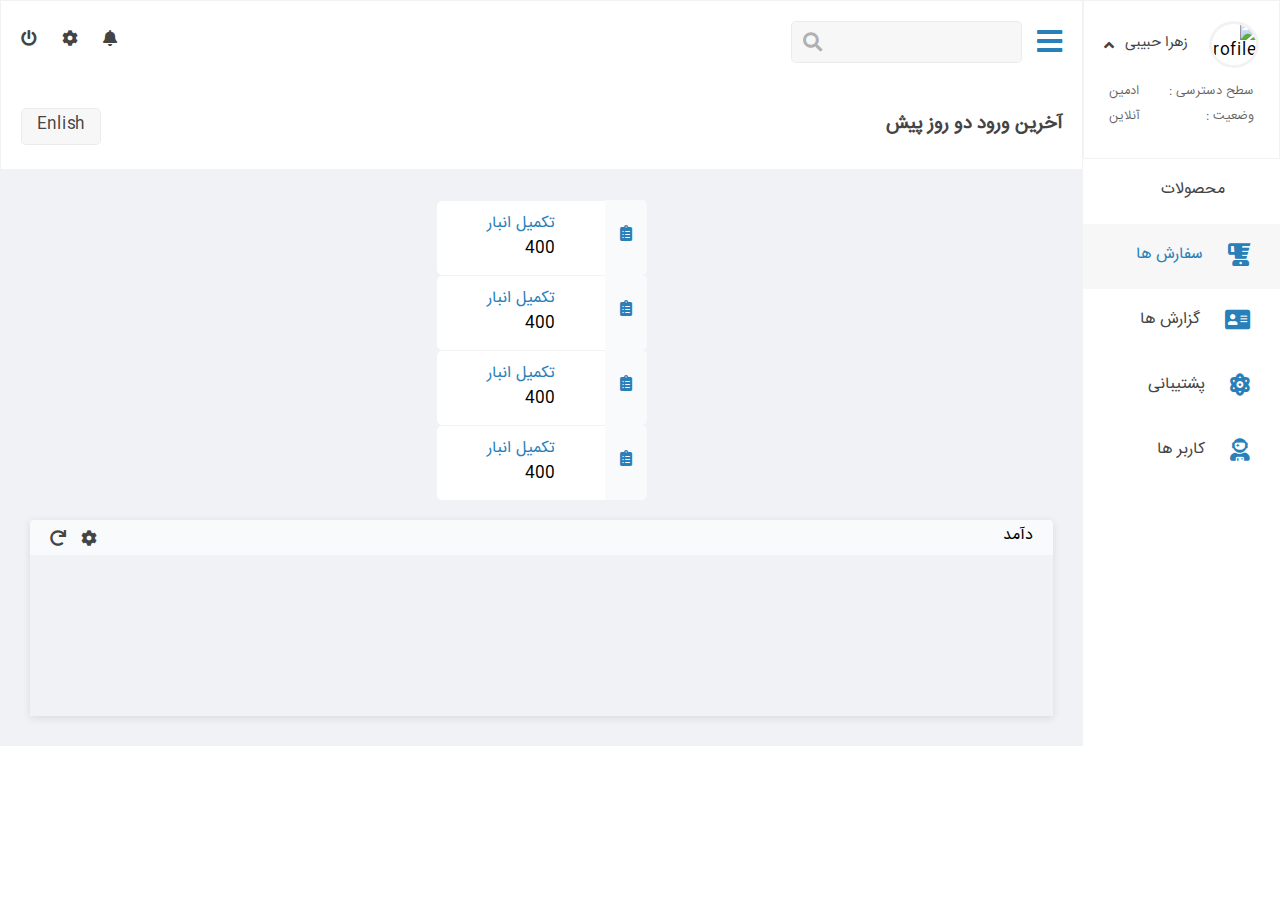
==== Index.html @ 995c64be "cange the index page" ====
<!DOCTYPE html>
<html lang="en">

  <head>
    <meta charset="UTF-8" />
    <meta name="viewport" content="width=device-width, initial-scale=1.0" />
    <meta http-equiv="X-UA-Compatible" content="ie=edge" />
    <link rel="stylesheet" href="https://cdnjs.cloudflare.com/ajax/libs/font-awesome/5.11.2/css/all.css" />
    <link rel="stylesheet" href="./css/panel.css" />
    <link rel="stylesheet" href="./css/persion.css" />
    <link rel="stylesheet" href="./css/flexboxgrid.css" />


    <title>Persion Admin Panel</title>
  </head>

  <body>
    <!-- Right SideMenu Bar -->
    <div id="panel" class="panel">
      <div id="right">
        <section class="menu">
          <div class="user-info">
            <div class="img-name">
              <img src="./imges/team-2.jpg" alt="profile" />
              <span class="name"> زهرا حبیبی </span>
              <i onclick="toggleUserDetails()" class="fas fa-angle-up"></i>
            </div>
            <div class="details">
              <div class="details-item">
                <span> سطح دسترسی :</span>
                <span> ادمین</span>
              </div>
              <div class="details-item">
                <span> وضعیت : </span>
                <span>آنلاین</span>
              </div>
            </div>
          </div>
          <div class="menu-btns">
            <a class="item" href="">
              <i class="fas fa-product"></i>
              <span>محصولات</span>
            </a>
            <a class="item item-active" href="">
              <i class="fas fa-blender"></i>
              <span>سفارش ها</span>
            </a>
            <a class="item" href="">
              <i class="fas fa-address-card"></i>
              <span>گزارش ها</span>
            </a>
            <a class="item" href="">
              <i class="fas fa-atom"></i>
              <span>پشتیبانی</span>
            </a>
            <a class="item" href="">
              <i class="fas fa-user-astronaut"></i>
              <span>کاربر ها</span>
            </a>
          </div>
        </section>
      </div>
      <!-- End of Right SideBar  -->

      <!-- Start Left Side >>> start Header-->
      <div id="left">
        <section class="main-box">
          <header>
            <nav>
              <div class="right">
                <i onclick="togglePanel()" class="fas fa-bars"></i>
                <div class="search">
                  <input type="text" />
                  <i class="fas fa-search"></i>
                </div>
              </div>
              <div class="left">
                <a href=""><i class="fas fa-bell"></i></a>
                <a href=""><i class="fas fa-cog"></i></a>
                <a href=""><i class="fas fa-power-off"></i></a>
              </div>
            </nav>
            <div class="header-message">
              <h3>آخرین ورود دو روز پیش</h3>
              <a href="./js/EnglishAdminPanel.html" class="lang-btn">Enlish</a>
            </div>
          </header>
          <!-- 
            Edn of left Side ..>>>End Header
           -->
          <!-- Start The HOlder SEction
           -->
          <div class="holder">
            <div class="row">
              <div class="col-lg-3">
                <div class="mini-card-report">
                  <div class="right">
                    <i class="fas fa-clipboard-list"></i>
                  </div>
                  <div class="left">
                    <span>تکمیل انبار</span>
                    <span>400</span>
                  </div>
                </div>
              </div>
              <div class="col-lg-3">
                <div class="mini-card-report">
                  <div class="right">
                    <i class="fas fa-clipboard-list"></i>
                  </div>
                  <div class="left">
                    <span>تکمیل انبار</span>
                    <span>400</span>
                  </div>
                </div>
              </div>
              <div class="col-lg-3">
                <div class="mini-card-report">
                  <div class="right">
                    <i class="fas fa-clipboard-list"></i>
                  </div>
                  <div class="left">
                    <span>تکمیل انبار</span>
                    <span>400</span>
                  </div>
                </div>
              </div>
              <div class="col-lg-3">
                <div class="mini-card-report">
                  <div class="right">
                    <i class="fas fa-clipboard-list"></i>
                  </div>
                  <div class="left">
                    <span>تکمیل انبار</span>
                    <span>400</span>
                  </div>
                </div>
              </div>
            </div>
            <!-- 
              End of Holder Section
             -->
            <div class="revenue-box">
              <div class="head">
                <div class="right">
                  دآمد
                </div>
                <div class="left">
                  <i class="fas fa-cog"></i>
                  <i class="fas fa-redo"></i>
                </div>
              </div>
                 <!-- start revenu-box -->
                 <div class="revenu-box">
                  <div class="contant">
                        <!-- Your Content must be here -->
                          <canvas id="myChart" width="300" height="150"></canvas>
                      </div>
                  </div>
                  <!-- end revenu-box -->
            </div>
          </div>
        </section>
      </div>
    </div>

    <script src="https://cdn.jsdelivr.net/npm/chart.js@2.9.0/dist/Chart.min.js"></script>

    <script src="./js/panel.js"></script>
  </body>

</html>
---- css/panel.css ----
:root {
  --color-bg-1: white;
  --color-bg-2: rgba(0, 0, 0, 0.03);
  --color-bg-3: #f1f2f6;
  --color-bg-4: rgba(255, 255, 255, 0.6);
  --color-bg-5: rgba(0, 0, 0, 0.02);
  --color-icon-1: #2980b9;
  --color-icon-2: #444;
  --color-icon-3: rgba(0, 0, 0, 0.3);
  --color-border-1: rgba(0, 0, 0, 0.05);
  --color-text-span: rgba(0, 0, 0, 0.6);
  --color-text-header: #444;
  --color-text-header-2: #2980b9;
  --color-text-paragraph: #666;
}
.panel {
  display: grid;
  grid-template-columns: 2fr 11fr;
}

.panel-min {
  display: grid;
  grid-template-columns: 1fr 13fr;
}

.menu {
  width: 100%;
  min-height: 800px;
  background-color: var(--color-bg-1);
}

.main-box {
  width: 100%;
}

.main-box header {
  background-color: var(--color-bg-1);
  font-size: 1em;
  border: 1px solid var(--color-border-1);
}

/* navigation  */
.main-box header nav {
  display: flex;
  justify-content: space-between;
  padding: 20px;
  align-items: center;
}

.main-box header nav .right {
  display: flex;
  align-items: center;
}

.main-box header nav .right i {
  font-size: 1.8em;
  cursor: pointer;
  color: var(--color-icon-1);
}

.main-box header nav .right .search {
  display: flex;
  align-items: center;
  border: 1px solid var(--color-border-1);
  border-radius: 5px;
  margin-right: 15px;
  padding: 8px;
  padding-left: 11px;
  background-color: var(--color-bg-2);
}

.main-box header nav .right .search input {
  border: none;
  background: none;
  outline: none;
}

.main-box header nav .right .search i {
  font-size: 1.2em;
  color: var(--color-icon-3);
}

.main-box header nav .left {
}

.main-box header nav .left a {
  margin-right: 20px;
  color: var(--color-icon-2);
}

.main-box header nav .left a:hover {
  color: var(--color-icon-1);
}

/* header message  */
.main-box header .header-message {
  display: flex;
  justify-content: space-between;
  align-items: center;
  padding: 10px 20px;
}

.main-box header .header-message h3 {
  color: var(--color-text-header);
}

.main-box header .header-message a {
  background-color: var(--color-bg-2);
  border: 1px solid var(--color-border-1);
  padding: 5px 15px;
  border-radius: 5px;
  color: var(--color-text-header);
}

/* holder */
.holder {
  background-color: var(--color-bg-3);
  padding: 30px;
}

/* mini-cards */
.mini-card-report {
  display: flex;
  justify-content: center;
  align-items: center;
}

.mini-card-report .right {
  background-color: var(--color-bg-4);
  border-bottom-right-radius: 5px;
  border-top-right-radius: 5px;
  padding: 25px 15px;
}

.mini-card-report .right i {
  color: var(--color-icon-1);
}

.mini-card-report .left {
  background-color: var(--color-bg-1);
  padding: 12px 50px;
  border-bottom-left-radius: 5px;
  border-top-left-radius: 5px;
  display: flex;
  flex-direction: column;
}

.mini-card-report .left span:first-child {
  color: var(--color-text-header-2);
}

/* revenue box  */
.revenue-box {
  margin-top: 20px;
  box-shadow: 0px 2px 8px 0px rgba(0, 0, 0, 0.1);
}

.revenue-box .head {
  display: flex;
  justify-content: space-between;
  align-items: center;
  background-color: var(--color-bg-4);
  padding: 5px 20px;
  border-top-left-radius: 5px;
  border-top-right-radius: 5px;
}

.revenue-box .head .right {
}

.revenue-box .head .left {
  display: flex;
  align-items: center;
}

.revenue-box .head .left i {
  color: var(--color-icon-2);
  margin-right: 15px;
}

.revenue-box .content {
  border-bottom-left-radius: 5px;
  border-bottom-right-radius: 5px;
  padding: 20px;
  background-color: var(--color-bg-1);
  display: flex;
  justify-content: center;
  align-items: center;
}

/* menu */
.menu {
  font-size: 1em;
}

.menu .user-info {
  padding: 20px;
  border: 1px solid var(--color-border-1);
}

.menu .user-info .img-name {
  display: flex;
  align-items: center;
  justify-content: space-between;
}

.menu .user-info .img-name img {
  width: 50px;
  border-radius: 50%;
  border: 3px solid var(--color-border-1);
}

.menu .user-info .img-name .name {
  font-size: 0.9em;
  color: var(--color-icon-2);
  margin-right: 10px;
}

.menu .user-info .img-name i {
  color: var(--color-icon-2);
}

.menu .user-info .details {
  padding: 10px 5px;
}

.menu .user-info .details .details-item {
  display: flex;
  margin-top: 5px;
  justify-content: space-between;
}

.menu .user-info .details .details-item span {
  font-size: 0.8em;
  color: var(--color-text-span);
}

/* menu-btns */
.menu-btns {
}

.menu-btns .item {
  display: flex;
  justify-content: flex-start;
  padding: 20px 30px 20px 0px;
}

.menu-btns .item:hover {
  background-color: var(--color-bg-5);
}

.menu-btns .item i {
  font-size: 1.4em;
  color: var(--color-icon-1);
}

.menu-btns .item span {
  margin-right: 25px;
  color: var(--color-text-header);
}

.menu-btns .item-active {
  background-color: var(--color-bg-2);
}

.menu-btns .item-active span {
  color: var(--color-text-header-2);
}
---- css/persion.css ----
@font-face {
    font-family: irn;
    src: url(../fonts/iran.ttf);
  }

  * {
    font-family: irn;
    direction: rtl;
    box-sizing: border-box;
  }
  
body {
    font-size: 16px;
    margin: 0;
  }
  a {
    text-decoration: none;
  }
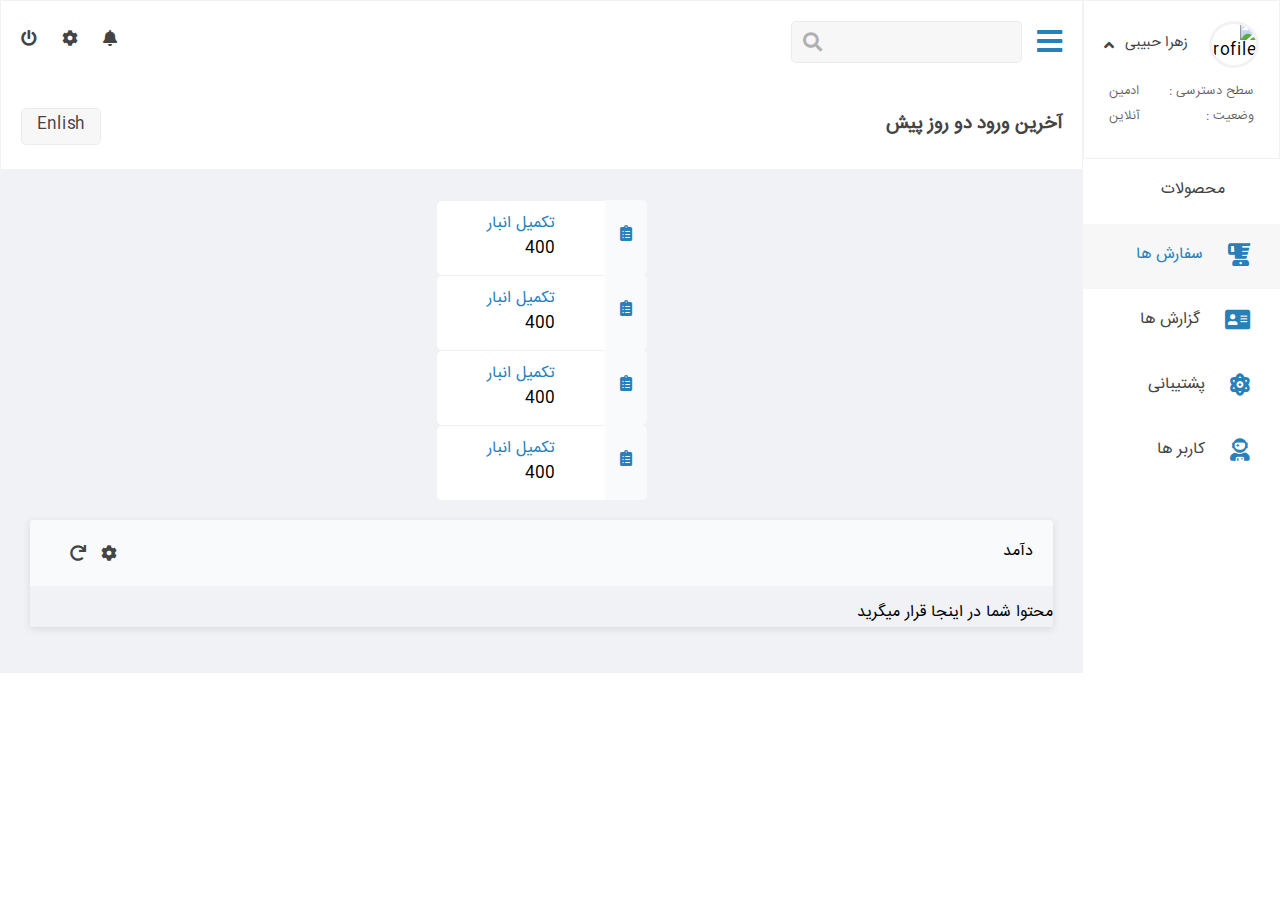
==== commit 601aaa74: "change the index style" ====
--- a/Index.html
+++ b/Index.html
@@ -92,7 +92,7 @@
            -->
           <div class="holder">
             <div class="row">
-              <div class="col-lg-3">
+              <div class="col-lg-2 col-md-3 col-sm-6 col-xs-12 ">
                 <div class="mini-card-report">
                   <div class="right">
                     <i class="fas fa-clipboard-list"></i>
@@ -103,7 +103,7 @@
                   </div>
                 </div>
               </div>
-              <div class="col-lg-3">
+              <div class="col-lg-2 col-md-3 col-sm-6 col-xs-12 ">
                 <div class="mini-card-report">
                   <div class="right">
                     <i class="fas fa-clipboard-list"></i>
@@ -114,7 +114,7 @@
                   </div>
                 </div>
               </div>
-              <div class="col-lg-3">
+              <div class="col-lg-2 col-md-3 col-sm-6 col-xs-12 ">
                 <div class="mini-card-report">
                   <div class="right">
                     <i class="fas fa-clipboard-list"></i>
@@ -125,7 +125,7 @@
                   </div>
                 </div>
               </div>
-              <div class="col-lg-3">
+              <div class="col-lg-2 col-md-3 col-sm-6 col-xs-12 ">
                 <div class="mini-card-report">
                   <div class="right">
                     <i class="fas fa-clipboard-list"></i>
@@ -153,9 +153,11 @@
                  <!-- start revenu-box -->
                  <div class="revenu-box">
                   <div class="contant">
-                        <!-- Your Content must be here -->
-                          <canvas id="myChart" width="300" height="150"></canvas>
-                      </div>
+                    <p class="text-main">
+                      محتوا شما در اینجا قرار میگرید
+
+                    </p>
+                  </div>
                   </div>
                   <!-- end revenu-box -->
             </div>
--- a/css/panel.css
+++ b/css/panel.css
@@ -1,4 +1,3 @@
-
 :root {
   --color-bg-1: white;
   --color-bg-2: rgba(0, 0, 0, 0.03);
@@ -119,7 +118,11 @@
   padding: 30px;
 }
 
-/* mini-cards */
+/* mini-cards 
+////////////////////////////////////
+////////////////////////////////////////////
+//////////////////////////////////////////////
+*/
 .mini-card-report {
   display: flex;
   justify-content: center;
@@ -150,7 +153,11 @@
   color: var(--color-text-header-2);
 }
 
-/* revenue box  */
+/* revenue box 
+///////////
+/////////////////////////////////
+//////////////////////////////////////////
+ */
 .revenue-box {
   margin-top: 20px;
   box-shadow: 0px 2px 8px 0px rgba(0, 0, 0, 0.1);
@@ -172,6 +179,7 @@
 .revenue-box .head .left {
   display: flex;
   align-items: center;
+  padding: 20px;
 }
 
 .revenue-box .head .left i {
@@ -187,9 +195,16 @@
   display: flex;
   justify-content: center;
   align-items: center;
-}
-
-/* menu */
+  margin: ;
+}
+.revenue-box .content .text-main {
+  padding: 10px 40px !important;
+}
+
+/* menu 
+/////////////////////////////
+/////////////////////////
+////////////////////////////////////////*/
 .menu {
   font-size: 1em;
 }
@@ -236,9 +251,10 @@
   color: var(--color-text-span);
 }
 
-/* menu-btns */
-.menu-btns {
-}
+/* menu-btns 
+///////////////////////////
+///////////////////////////////////////
+*/
 
 .menu-btns .item {
   display: flex;
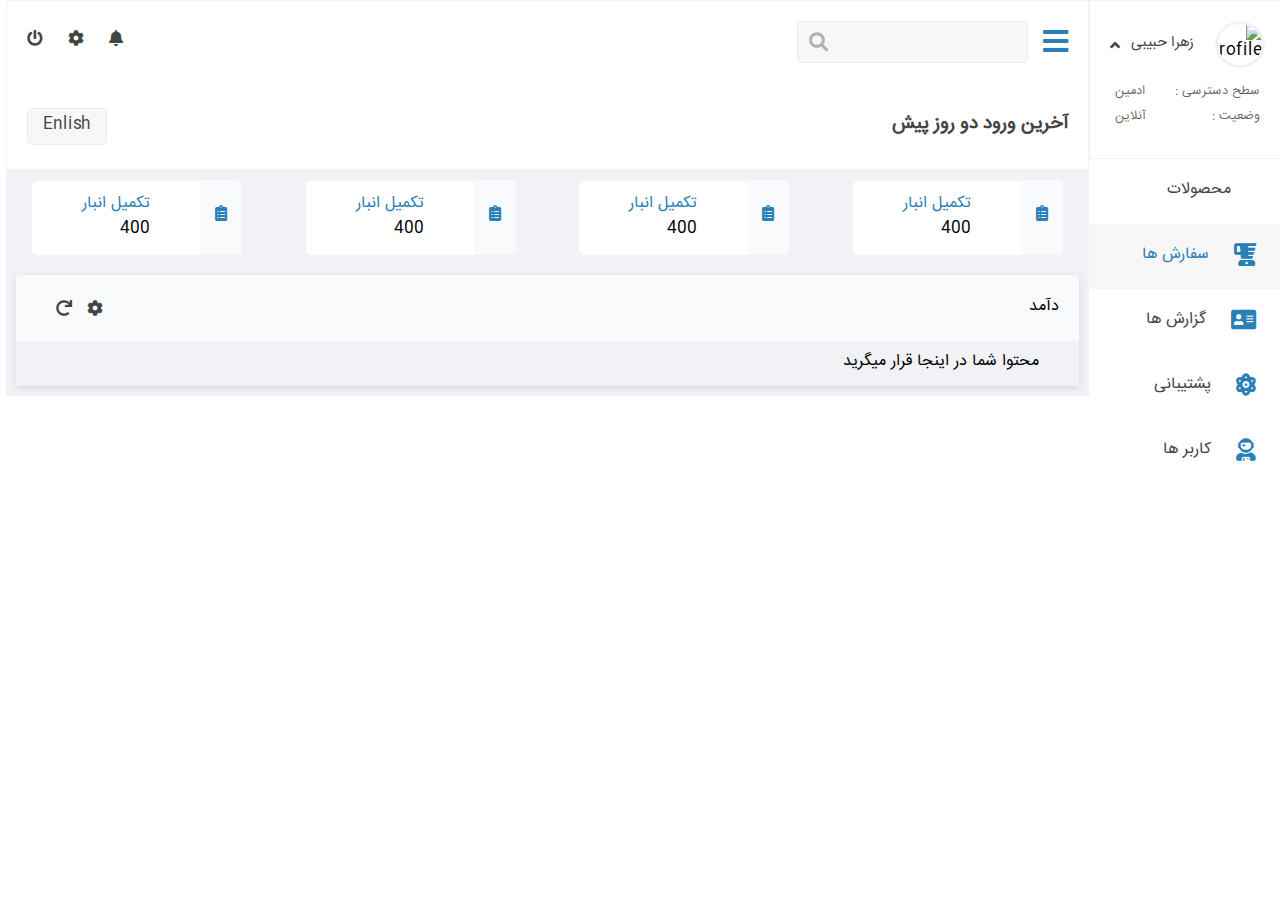
==== commit 0116b2d9: "added some  change  on the  main content" ====
--- a/Index.html
+++ b/Index.html
@@ -92,7 +92,7 @@
            -->
           <div class="holder">
             <div class="row">
-              <div class="col-lg-2 col-md-3 col-sm-6 col-xs-12 ">
+              <div class="col-lg-3 col-md-3 col-sm-6 col-xs-12 ">
                 <div class="mini-card-report">
                   <div class="right">
                     <i class="fas fa-clipboard-list"></i>
@@ -103,7 +103,7 @@
                   </div>
                 </div>
               </div>
-              <div class="col-lg-2 col-md-3 col-sm-6 col-xs-12 ">
+              <div class="col-lg-3 col-md-3 col-sm-6 col-xs-12 ">
                 <div class="mini-card-report">
                   <div class="right">
                     <i class="fas fa-clipboard-list"></i>
@@ -114,7 +114,7 @@
                   </div>
                 </div>
               </div>
-              <div class="col-lg-2 col-md-3 col-sm-6 col-xs-12 ">
+              <div class="col-lg-3 col-md-3 col-sm-6 col-xs-12 ">
                 <div class="mini-card-report">
                   <div class="right">
                     <i class="fas fa-clipboard-list"></i>
@@ -125,7 +125,7 @@
                   </div>
                 </div>
               </div>
-              <div class="col-lg-2 col-md-3 col-sm-6 col-xs-12 ">
+              <div class="col-lg-3 col-md-3 col-sm-6 col-xs-12 ">
                 <div class="mini-card-report">
                   <div class="right">
                     <i class="fas fa-clipboard-list"></i>
@@ -153,10 +153,10 @@
                  <!-- start revenu-box -->
                  <div class="revenu-box">
                   <div class="contant">
-                    <p class="text-main">
+                    <div class="text-main">
                       محتوا شما در اینجا قرار میگرید
 
-                    </p>
+                    </div>
                   </div>
                   </div>
                   <!-- end revenu-box -->
--- a/css/panel.css
+++ b/css/panel.css
@@ -24,8 +24,8 @@
 }
 
 .menu {
-  width: 100%;
-  min-height: 800px;
+  max-width: 100%;
+  min-height: 40%;
   background-color: var(--color-bg-1);
 }
 
@@ -92,7 +92,11 @@
   color: var(--color-icon-1);
 }
 
-/* header message  */
+/* header message 
+/////////////////////////////
+////////////////////////////////////
+///////////////////////////////////////
+ */
 .main-box header .header-message {
   display: flex;
   justify-content: space-between;
@@ -112,10 +116,15 @@
   color: var(--color-text-header);
 }
 
-/* holder */
+/* holder 
+/////////////////////
+////////////////////////////////
+/////////////////////////////////////
+*/
 .holder {
   background-color: var(--color-bg-3);
-  padding: 30px;
+  padding: 10px;
+  margin: 0px;
 }
 
 /* mini-cards 
@@ -173,8 +182,6 @@
   border-top-right-radius: 5px;
 }
 
-.revenue-box .head .right {
-}
 
 .revenue-box .head .left {
   display: flex;
@@ -197,7 +204,7 @@
   align-items: center;
   margin: ;
 }
-.revenue-box .content .text-main {
+.text-main {
   padding: 10px 40px !important;
 }
 
@@ -283,3 +290,8 @@
 .menu-btns .item-active span {
   color: var(--color-text-header-2);
 }
+/* div .col-lg-3 .col-md-4 .col-sm-6 .col-xs-12{
+  padding:20px 0px !important;
+  margin:20px 10px !important
+
+} */
--- a/css/flexboxgrid.css
+++ b/css/flexboxgrid.css
@@ -0,0 +1,904 @@
+/* Uncomment and set these variables to customize the grid. */
+
+.container-fluid {
+  margin-right: auto;
+  margin-left: auto;
+  padding-right: 2rem;
+  padding-left: 2rem;
+}
+
+.row {
+  box-sizing: border-box;
+  display: -ms-flexbox;
+  display: -webkit-box;
+  display: flex;
+  -ms-flex: 0 1 auto;
+  -webkit-box-flex: 0;
+  flex: 0 1 auto;
+  -ms-flex-direction: row;
+  -webkit-box-orient: horizontal;
+  -webkit-box-direction: normal;
+  flex-direction: row;
+  -ms-flex-wrap: wrap;
+  flex-wrap: wrap;
+  margin-right: -1rem;
+  margin-left: -1rem;
+}
+
+.row.reverse {
+  -ms-flex-direction: row-reverse;
+  -webkit-box-orient: horizontal;
+  -webkit-box-direction: reverse;
+  flex-direction: row-reverse;
+}
+
+.col.reverse {
+  -ms-flex-direction: column-reverse;
+  -webkit-box-orient: vertical;
+  -webkit-box-direction: reverse;
+  flex-direction: column-reverse;
+}
+
+.col-xs,
+.col-xs-1,
+.col-xs-2,
+.col-xs-3,
+.col-xs-4,
+.col-xs-5,
+.col-xs-6,
+.col-xs-7,
+.col-xs-8,
+.col-xs-9,
+.col-xs-10,
+.col-xs-11,
+.col-xs-12 {
+  box-sizing: border-box;
+  -ms-flex: 0 0 auto;
+  -webkit-box-flex: 0;
+  flex: 0 0 auto;
+  padding-right: 1rem;
+  padding-left: 1rem;
+}
+
+.col-xs {
+  -webkit-flex-grow: 1;
+  -ms-flex-positive: 1;
+  -webkit-box-flex: 1;
+  flex-grow: 1;
+  -ms-flex-preferred-size: 0;
+  flex-basis: 0;
+  max-width: 100%;
+}
+
+.col-xs-1 {
+  -ms-flex-preferred-size: 8.333%;
+  flex-basis: 8.333%;
+  max-width: 8.333%;
+}
+
+.col-xs-2 {
+  -ms-flex-preferred-size: 16.667%;
+  flex-basis: 16.667%;
+  max-width: 16.667%;
+}
+
+.col-xs-3 {
+  -ms-flex-preferred-size: 25%;
+  flex-basis: 25%;
+  max-width: 25%;
+}
+
+.col-xs-4 {
+  -ms-flex-preferred-size: 33.333%;
+  flex-basis: 33.333%;
+  max-width: 33.333%;
+}
+
+.col-xs-5 {
+  -ms-flex-preferred-size: 41.667%;
+  flex-basis: 41.667%;
+  max-width: 41.667%;
+}
+
+.col-xs-6 {
+  -ms-flex-preferred-size: 50%;
+  flex-basis: 50%;
+  max-width: 50%;
+}
+
+.col-xs-7 {
+  -ms-flex-preferred-size: 58.333%;
+  flex-basis: 58.333%;
+  max-width: 58.333%;
+}
+
+.col-xs-8 {
+  -ms-flex-preferred-size: 66.667%;
+  flex-basis: 66.667%;
+  max-width: 66.667%;
+}
+
+.col-xs-9 {
+  -ms-flex-preferred-size: 75%;
+  flex-basis: 75%;
+  max-width: 75%;
+}
+
+.col-xs-10 {
+  -ms-flex-preferred-size: 83.333%;
+  flex-basis: 83.333%;
+  max-width: 83.333%;
+}
+
+.col-xs-11 {
+  -ms-flex-preferred-size: 91.667%;
+  flex-basis: 91.667%;
+  max-width: 91.667%;
+}
+
+.col-xs-12 {
+  -ms-flex-preferred-size: 100%;
+  flex-basis: 100%;
+  max-width: 100%;
+}
+
+.col-xs-offset-1 {
+  margin-left: 8.333%;
+}
+
+.col-xs-offset-2 {
+  margin-left: 16.667%;
+}
+
+.col-xs-offset-3 {
+  margin-left: 25%;
+}
+
+.col-xs-offset-4 {
+  margin-left: 33.333%;
+}
+
+.col-xs-offset-5 {
+  margin-left: 41.667%;
+}
+
+.col-xs-offset-6 {
+  margin-left: 50%;
+}
+
+.col-xs-offset-7 {
+  margin-left: 58.333%;
+}
+
+.col-xs-offset-8 {
+  margin-left: 66.667%;
+}
+
+.col-xs-offset-9 {
+  margin-left: 75%;
+}
+
+.col-xs-offset-10 {
+  margin-left: 83.333%;
+}
+
+.col-xs-offset-11 {
+  margin-left: 91.667%;
+}
+
+.start-xs {
+  -ms-flex-pack: start;
+  -webkit-box-pack: start;
+  justify-content: flex-start;
+  text-align: start;
+}
+
+.center-xs {
+  -ms-flex-pack: center;
+  -webkit-box-pack: center;
+  justify-content: center;
+  text-align: center;
+}
+
+.end-xs {
+  -ms-flex-pack: end;
+  -webkit-box-pack: end;
+  justify-content: flex-end;
+  text-align: end;
+}
+
+.top-xs {
+  -ms-flex-align: start;
+  -webkit-box-align: start;
+  align-items: flex-start;
+}
+
+.middle-xs {
+  -ms-flex-align: center;
+  -webkit-box-align: center;
+  align-items: center;
+}
+
+.bottom-xs {
+  -ms-flex-align: end;
+  -webkit-box-align: end;
+  align-items: flex-end;
+}
+
+.around-xs {
+  -ms-flex-pack: distribute;
+  justify-content: space-around;
+}
+
+.between-xs {
+  -ms-flex-pack: justify;
+  -webkit-box-pack: justify;
+  justify-content: space-between;
+}
+
+.first-xs {
+  -ms-flex-order: -1;
+  -webkit-box-ordinal-group: 0;
+  order: -1;
+}
+
+.last-xs {
+  -ms-flex-order: 1;
+  -webkit-box-ordinal-group: 2;
+  order: 1;
+}
+
+@media only screen and (min-width: 48em) {
+  .container {
+    width: 46rem;
+  }
+
+  .col-sm,
+  .col-sm-1,
+  .col-sm-2,
+  .col-sm-3,
+  .col-sm-4,
+  .col-sm-5,
+  .col-sm-6,
+  .col-sm-7,
+  .col-sm-8,
+  .col-sm-9,
+  .col-sm-10,
+  .col-sm-11,
+  .col-sm-12 {
+    box-sizing: border-box;
+    -ms-flex: 0 0 auto;
+    -webkit-box-flex: 0;
+    flex: 0 0 auto;
+    padding-right: 1rem;
+    padding-left: 1rem;
+  }
+
+  .col-sm {
+    -webkit-flex-grow: 1;
+    -ms-flex-positive: 1;
+    -webkit-box-flex: 1;
+    flex-grow: 1;
+    -ms-flex-preferred-size: 0;
+    flex-basis: 0;
+    max-width: 100%;
+  }
+
+  .col-sm-1 {
+    -ms-flex-preferred-size: 8.333%;
+    flex-basis: 8.333%;
+    max-width: 8.333%;
+  }
+
+  .col-sm-2 {
+    -ms-flex-preferred-size: 16.667%;
+    flex-basis: 16.667%;
+    max-width: 16.667%;
+  }
+
+  .col-sm-3 {
+    -ms-flex-preferred-size: 25%;
+    flex-basis: 25%;
+    max-width: 25%;
+  }
+
+  .col-sm-4 {
+    -ms-flex-preferred-size: 33.333%;
+    flex-basis: 33.333%;
+    max-width: 33.333%;
+  }
+
+  .col-sm-5 {
+    -ms-flex-preferred-size: 41.667%;
+    flex-basis: 41.667%;
+    max-width: 41.667%;
+  }
+
+  .col-sm-6 {
+    -ms-flex-preferred-size: 50%;
+    flex-basis: 50%;
+    max-width: 50%;
+  }
+
+  .col-sm-7 {
+    -ms-flex-preferred-size: 58.333%;
+    flex-basis: 58.333%;
+    max-width: 58.333%;
+  }
+
+  .col-sm-8 {
+    -ms-flex-preferred-size: 66.667%;
+    flex-basis: 66.667%;
+    max-width: 66.667%;
+  }
+
+  .col-sm-9 {
+    -ms-flex-preferred-size: 75%;
+    flex-basis: 75%;
+    max-width: 75%;
+  }
+
+  .col-sm-10 {
+    -ms-flex-preferred-size: 83.333%;
+    flex-basis: 83.333%;
+    max-width: 83.333%;
+  }
+
+  .col-sm-11 {
+    -ms-flex-preferred-size: 91.667%;
+    flex-basis: 91.667%;
+    max-width: 91.667%;
+  }
+
+  .col-sm-12 {
+    -ms-flex-preferred-size: 100%;
+    flex-basis: 100%;
+    max-width: 100%;
+  }
+
+  .col-sm-offset-1 {
+    margin-left: 8.333%;
+  }
+
+  .col-sm-offset-2 {
+    margin-left: 16.667%;
+  }
+
+  .col-sm-offset-3 {
+    margin-left: 25%;
+  }
+
+  .col-sm-offset-4 {
+    margin-left: 33.333%;
+  }
+
+  .col-sm-offset-5 {
+    margin-left: 41.667%;
+  }
+
+  .col-sm-offset-6 {
+    margin-left: 50%;
+  }
+
+  .col-sm-offset-7 {
+    margin-left: 58.333%;
+  }
+
+  .col-sm-offset-8 {
+    margin-left: 66.667%;
+  }
+
+  .col-sm-offset-9 {
+    margin-left: 75%;
+  }
+
+  .col-sm-offset-10 {
+    margin-left: 83.333%;
+  }
+
+  .col-sm-offset-11 {
+    margin-left: 91.667%;
+  }
+
+  .start-sm {
+    -ms-flex-pack: start;
+    -webkit-box-pack: start;
+    justify-content: flex-start;
+    text-align: start;
+  }
+
+  .center-sm {
+    -ms-flex-pack: center;
+    -webkit-box-pack: center;
+    justify-content: center;
+    text-align: center;
+  }
+
+  .end-sm {
+    -ms-flex-pack: end;
+    -webkit-box-pack: end;
+    justify-content: flex-end;
+    text-align: end;
+  }
+
+  .top-sm {
+    -ms-flex-align: start;
+    -webkit-box-align: start;
+    align-items: flex-start;
+  }
+
+  .middle-sm {
+    -ms-flex-align: center;
+    -webkit-box-align: center;
+    align-items: center;
+  }
+
+  .bottom-sm {
+    -ms-flex-align: end;
+    -webkit-box-align: end;
+    align-items: flex-end;
+  }
+
+  .around-sm {
+    -ms-flex-pack: distribute;
+    justify-content: space-around;
+  }
+
+  .between-sm {
+    -ms-flex-pack: justify;
+    -webkit-box-pack: justify;
+    justify-content: space-between;
+  }
+
+  .first-sm {
+    -ms-flex-order: -1;
+    -webkit-box-ordinal-group: 0;
+    order: -1;
+  }
+
+  .last-sm {
+    -ms-flex-order: 1;
+    -webkit-box-ordinal-group: 2;
+    order: 1;
+  }
+}
+
+@media only screen and (min-width: 62em) {
+  .container {
+    width: 61rem;
+  }
+
+  .col-md,
+  .col-md-1,
+  .col-md-2,
+  .col-md-3,
+  .col-md-4,
+  .col-md-5,
+  .col-md-6,
+  .col-md-7,
+  .col-md-8,
+  .col-md-9,
+  .col-md-10,
+  .col-md-11,
+  .col-md-12 {
+    box-sizing: border-box;
+    -ms-flex: 0 0 auto;
+    -webkit-box-flex: 0;
+    flex: 0 0 auto;
+    padding-right: 1rem;
+    padding-left: 1rem;
+  }
+
+  .col-md {
+    -webkit-flex-grow: 1;
+    -ms-flex-positive: 1;
+    -webkit-box-flex: 1;
+    flex-grow: 1;
+    -ms-flex-preferred-size: 0;
+    flex-basis: 0;
+    max-width: 100%;
+  }
+
+  .col-md-1 {
+    -ms-flex-preferred-size: 8.333%;
+    flex-basis: 8.333%;
+    max-width: 8.333%;
+  }
+
+  .col-md-2 {
+    -ms-flex-preferred-size: 16.667%;
+    flex-basis: 16.667%;
+    max-width: 16.667%;
+  }
+
+  .col-md-3 {
+    -ms-flex-preferred-size: 25%;
+    flex-basis: 25%;
+    max-width: 25%;
+  }
+
+  .col-md-4 {
+    -ms-flex-preferred-size: 33.333%;
+    flex-basis: 33.333%;
+    max-width: 33.333%;
+  }
+
+  .col-md-5 {
+    -ms-flex-preferred-size: 41.667%;
+    flex-basis: 41.667%;
+    max-width: 41.667%;
+  }
+
+  .col-md-6 {
+    -ms-flex-preferred-size: 50%;
+    flex-basis: 50%;
+    max-width: 50%;
+  }
+
+  .col-md-7 {
+    -ms-flex-preferred-size: 58.333%;
+    flex-basis: 58.333%;
+    max-width: 58.333%;
+  }
+
+  .col-md-8 {
+    -ms-flex-preferred-size: 66.667%;
+    flex-basis: 66.667%;
+    max-width: 66.667%;
+  }
+
+  .col-md-9 {
+    -ms-flex-preferred-size: 75%;
+    flex-basis: 75%;
+    max-width: 75%;
+  }
+
+  .col-md-10 {
+    -ms-flex-preferred-size: 83.333%;
+    flex-basis: 83.333%;
+    max-width: 83.333%;
+  }
+
+  .col-md-11 {
+    -ms-flex-preferred-size: 91.667%;
+    flex-basis: 91.667%;
+    max-width: 91.667%;
+  }
+
+  .col-md-12 {
+    -ms-flex-preferred-size: 100%;
+    flex-basis: 100%;
+    max-width: 100%;
+  }
+
+  .col-md-offset-1 {
+    margin-left: 8.333%;
+  }
+
+  .col-md-offset-2 {
+    margin-left: 16.667%;
+  }
+
+  .col-md-offset-3 {
+    margin-left: 25%;
+  }
+
+  .col-md-offset-4 {
+    margin-left: 33.333%;
+  }
+
+  .col-md-offset-5 {
+    margin-left: 41.667%;
+  }
+
+  .col-md-offset-6 {
+    margin-left: 50%;
+  }
+
+  .col-md-offset-7 {
+    margin-left: 58.333%;
+  }
+
+  .col-md-offset-8 {
+    margin-left: 66.667%;
+  }
+
+  .col-md-offset-9 {
+    margin-left: 75%;
+  }
+
+  .col-md-offset-10 {
+    margin-left: 83.333%;
+  }
+
+  .col-md-offset-11 {
+    margin-left: 91.667%;
+  }
+
+  .start-md {
+    -ms-flex-pack: start;
+    -webkit-box-pack: start;
+    justify-content: flex-start;
+    text-align: start;
+  }
+
+  .center-md {
+    -ms-flex-pack: center;
+    -webkit-box-pack: center;
+    justify-content: center;
+    text-align: center;
+  }
+
+  .end-md {
+    -ms-flex-pack: end;
+    -webkit-box-pack: end;
+    justify-content: flex-end;
+    text-align: end;
+  }
+
+  .top-md {
+    -ms-flex-align: start;
+    -webkit-box-align: start;
+    align-items: flex-start;
+  }
+
+  .middle-md {
+    -ms-flex-align: center;
+    -webkit-box-align: center;
+    align-items: center;
+  }
+
+  .bottom-md {
+    -ms-flex-align: end;
+    -webkit-box-align: end;
+    align-items: flex-end;
+  }
+
+  .around-md {
+    -ms-flex-pack: distribute;
+    justify-content: space-around;
+  }
+
+  .between-md {
+    -ms-flex-pack: justify;
+    -webkit-box-pack: justify;
+    justify-content: space-between;
+  }
+
+  .first-md {
+    -ms-flex-order: -1;
+    -webkit-box-ordinal-group: 0;
+    order: -1;
+  }
+
+  .last-md {
+    -ms-flex-order: 1;
+    -webkit-box-ordinal-group: 2;
+    order: 1;
+  }
+}
+
+@media only screen and (min-width: 75em) {
+  .container {
+    width: 71rem;
+  }
+
+  .col-lg,
+  .col-lg-1,
+  .col-lg-2,
+  .col-lg-3,
+  .col-lg-4,
+  .col-lg-5,
+  .col-lg-6,
+  .col-lg-7,
+  .col-lg-8,
+  .col-lg-9,
+  .col-lg-10,
+  .col-lg-11,
+  .col-lg-12 {
+    box-sizing: border-box;
+    -ms-flex: 0 0 auto;
+    -webkit-box-flex: 0;
+    flex: 0 0 auto;
+    /* padding-right: 1rem;
+    padding-left: 1rem; */
+  }
+
+  .col-lg {
+    -webkit-flex-grow: 1;
+    -ms-flex-positive: 1;
+    -webkit-box-flex: 1;
+    flex-grow: 1;
+    -ms-flex-preferred-size: 0;
+    flex-basis: 0;
+    max-width: 100%;
+  }
+
+  .col-lg-1 {
+    -ms-flex-preferred-size: 8.333%;
+    flex-basis: 8.333%;
+    max-width: 8.333%;
+  }
+
+  .col-lg-2 {
+    -ms-flex-preferred-size: 16.667%;
+    flex-basis: 16.667%;
+    max-width: 16.667%;
+  }
+
+  .col-lg-3 {
+    -ms-flex-preferred-size: 25%;
+    flex-basis: 25%;
+    max-width: 25%;
+  }
+
+  .col-lg-4 {
+    -ms-flex-preferred-size: 33.333%;
+    flex-basis: 33.333%;
+    max-width: 33.333%;
+  }
+
+  .col-lg-5 {
+    -ms-flex-preferred-size: 41.667%;
+    flex-basis: 41.667%;
+    max-width: 41.667%;
+  }
+
+  .col-lg-6 {
+    -ms-flex-preferred-size: 50%;
+    flex-basis: 50%;
+    max-width: 50%;
+  }
+
+  .col-lg-7 {
+    -ms-flex-preferred-size: 58.333%;
+    flex-basis: 58.333%;
+    max-width: 58.333%;
+  }
+
+  .col-lg-8 {
+    -ms-flex-preferred-size: 66.667%;
+    flex-basis: 66.667%;
+    max-width: 66.667%;
+  }
+
+  .col-lg-9 {
+    -ms-flex-preferred-size: 75%;
+    flex-basis: 75%;
+    max-width: 75%;
+  }
+
+  .col-lg-10 {
+    -ms-flex-preferred-size: 83.333%;
+    flex-basis: 83.333%;
+    max-width: 83.333%;
+  }
+
+  .col-lg-11 {
+    -ms-flex-preferred-size: 91.667%;
+    flex-basis: 91.667%;
+    max-width: 91.667%;
+  }
+
+  .col-lg-12 {
+    -ms-flex-preferred-size: 100%;
+    flex-basis: 100%;
+    max-width: 100%;
+  }
+
+  .col-lg-offset-1 {
+    margin-left: 8.333%;
+  }
+
+  .col-lg-offset-2 {
+    margin-left: 16.667%;
+  }
+
+  .col-lg-offset-3 {
+    margin-left: 25%;
+  }
+
+  .col-lg-offset-4 {
+    margin-left: 33.333%;
+  }
+
+  .col-lg-offset-5 {
+    margin-left: 41.667%;
+  }
+
+  .col-lg-offset-6 {
+    margin-left: 50%;
+  }
+
+  .col-lg-offset-7 {
+    margin-left: 58.333%;
+  }
+
+  .col-lg-offset-8 {
+    margin-left: 66.667%;
+  }
+
+  .col-lg-offset-9 {
+    margin-left: 75%;
+  }
+
+  .col-lg-offset-10 {
+    margin-left: 83.333%;
+  }
+
+  .col-lg-offset-11 {
+    margin-left: 91.667%;
+  }
+
+  .start-lg {
+    -ms-flex-pack: start;
+    -webkit-box-pack: start;
+    justify-content: flex-start;
+    text-align: start;
+  }
+
+  .center-lg {
+    -ms-flex-pack: center;
+    -webkit-box-pack: center;
+    justify-content: center;
+    text-align: center;
+  }
+
+  .end-lg {
+    -ms-flex-pack: end;
+    -webkit-box-pack: end;
+    justify-content: flex-end;
+    text-align: end;
+  }
+
+  .top-lg {
+    -ms-flex-align: start;
+    -webkit-box-align: start;
+    align-items: flex-start;
+  }
+
+  .middle-lg {
+    -ms-flex-align: center;
+    -webkit-box-align: center;
+    align-items: center;
+  }
+
+  .bottom-lg {
+    -ms-flex-align: end;
+    -webkit-box-align: end;
+    align-items: flex-end;
+  }
+
+  .around-lg {
+    -ms-flex-pack: distribute;
+    justify-content: space-around;
+  }
+
+  .between-lg {
+    -ms-flex-pack: justify;
+    -webkit-box-pack: justify;
+    justify-content: space-between;
+  }
+
+  .first-lg {
+    -ms-flex-order: -1;
+    -webkit-box-ordinal-group: 0;
+    order: -1;
+  }
+
+  .last-lg {
+    -ms-flex-order: 1;
+    -webkit-box-ordinal-group: 2;
+    order: 1;
+  }
+}
+/* ///////////////
+custom added
+*/
+.col-lg-3,
+.col-md-3,
+.col-sm-6,
+.col-xs-12 {
+  margin: 0 !important;
+  padding: 0!important;
+}
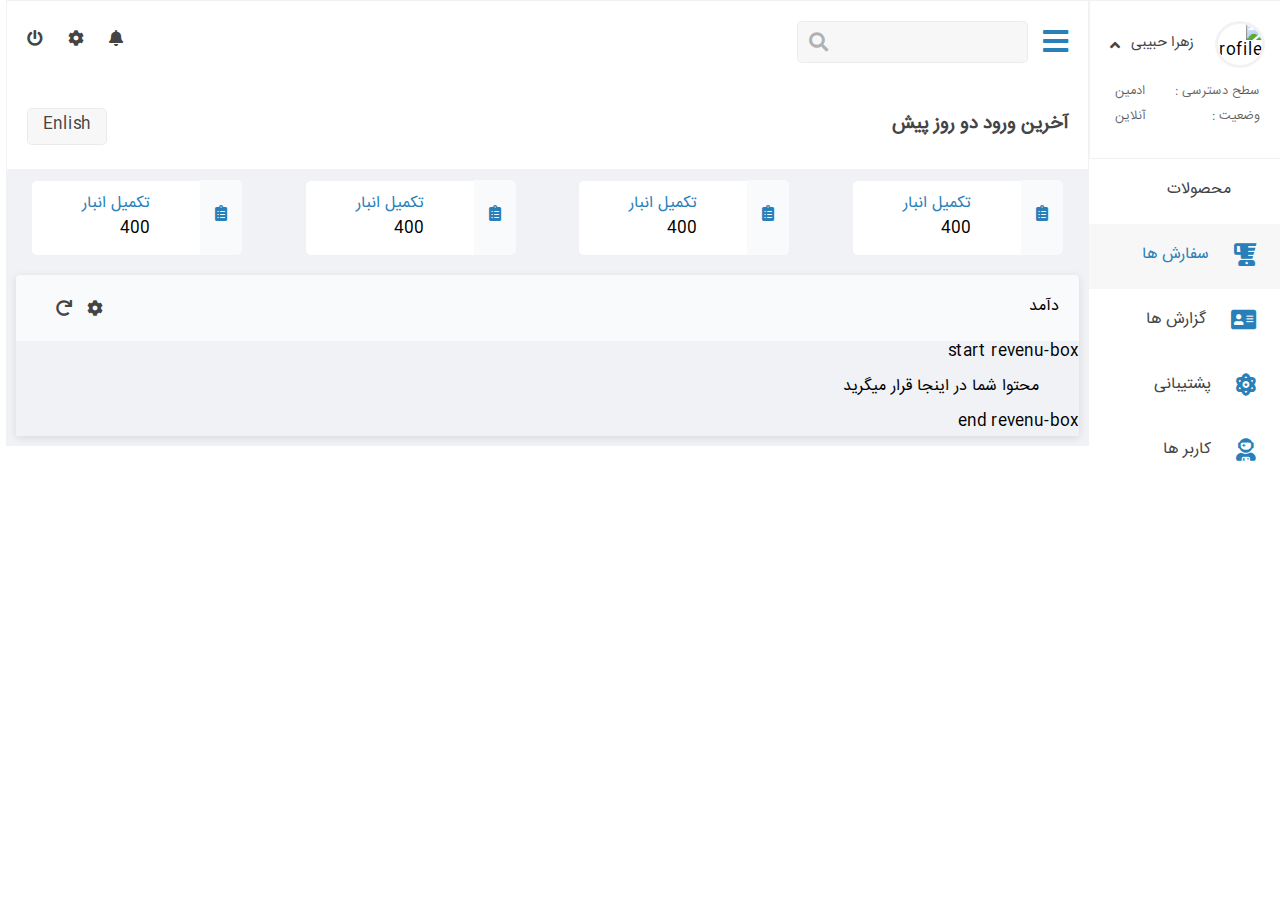
==== commit 9d034ae7: "added the holder sectionns" ====
--- a/Index.html
+++ b/Index.html
@@ -15,8 +15,8 @@
   </head>
 
   <body>
-    <!-- Right SideMenu Bar -->
     <div id="panel" class="panel">
+      <!-- Right SideMenu Bar -->
       <div id="right">
         <section class="menu">
           <div class="user-info">
@@ -91,7 +91,7 @@
           <!-- Start The HOlder SEction
            -->
           <div class="holder">
-            <div class="row">
+             <div class="row">
               <div class="col-lg-3 col-md-3 col-sm-6 col-xs-12 ">
                 <div class="mini-card-report">
                   <div class="right">
@@ -140,7 +140,7 @@
             <!-- 
               End of Holder Section
              -->
-            <div class="revenue-box">
+             <div class="revenue-box">
               <div class="head">
                 <div class="right">
                   دآمد
@@ -149,24 +149,24 @@
                   <i class="fas fa-cog"></i>
                   <i class="fas fa-redo"></i>
                 </div>
-              </div>
-                 <!-- start revenu-box -->
-                 <div class="revenu-box">
-                  <div class="contant">
-                    <div class="text-main">
-                      محتوا شما در اینجا قرار میگرید
+              </div> 
+              start revenu-box 
+             <div class="revenu-box">
+                <div class="contant">
+                  <div class="text-main">
+                    محتوا شما در اینجا قرار میگرید
 
-                    </div>
                   </div>
-                  </div>
-                  <!-- end revenu-box -->
+                </div>
+              </div> 
+              end revenu-box
             </div>
           </div>
         </section>
       </div>
+
     </div>
 
-    <script src="https://cdn.jsdelivr.net/npm/chart.js@2.9.0/dist/Chart.min.js"></script>
 
     <script src="./js/panel.js"></script>
   </body>
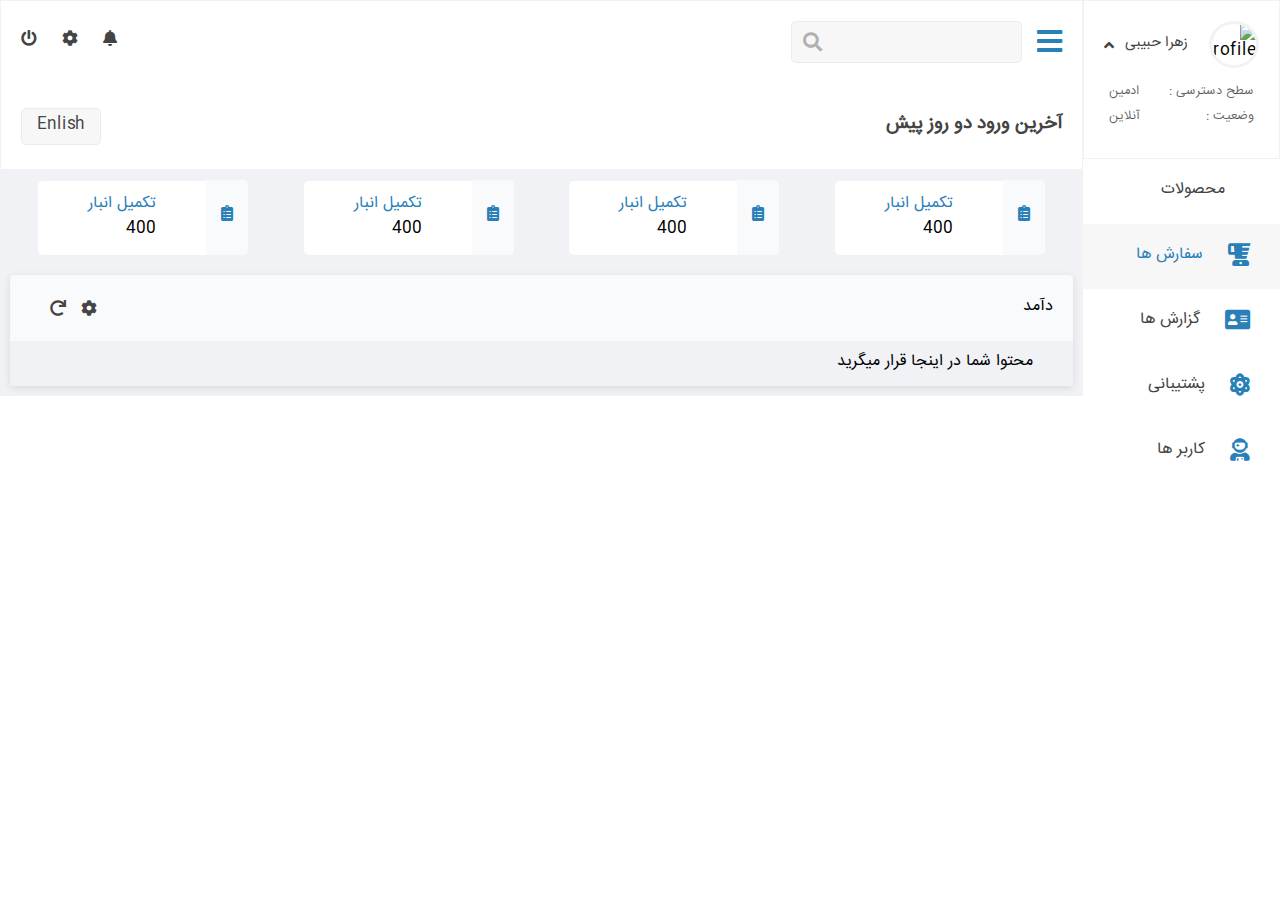
==== commit 5bba17a3: "addd new tag" ====
--- a/Index.html
+++ b/Index.html
@@ -150,7 +150,7 @@
                   <i class="fas fa-redo"></i>
                 </div>
               </div> 
-              start revenu-box 
+              <!-- start revenu-box  -->
              <div class="revenu-box">
                 <div class="contant">
                   <div class="text-main">
@@ -159,7 +159,7 @@
                   </div>
                 </div>
               </div> 
-              end revenu-box
+              <!-- end revenu-box -->
             </div>
           </div>
         </section>
--- a/css/persion.css
+++ b/css/persion.css
@@ -1,11 +1,11 @@
 
 @font-face {
-    font-family: irn;
+    font-family: 'irn';
     src: url(../fonts/iran.ttf);
   }
 
   * {
-    font-family: irn;
+    font-family: 'irn';
     direction: rtl;
     box-sizing: border-box;
   }
--- a/css/flexboxgrid.css
+++ b/css/flexboxgrid.css
@@ -21,8 +21,8 @@
   flex-direction: row;
   -ms-flex-wrap: wrap;
   flex-wrap: wrap;
-  margin-right: -1rem;
-  margin-left: -1rem;
+  /* margin-right: -1rem;
+  margin-left: -1rem; */
 }
 
 .row.reverse {
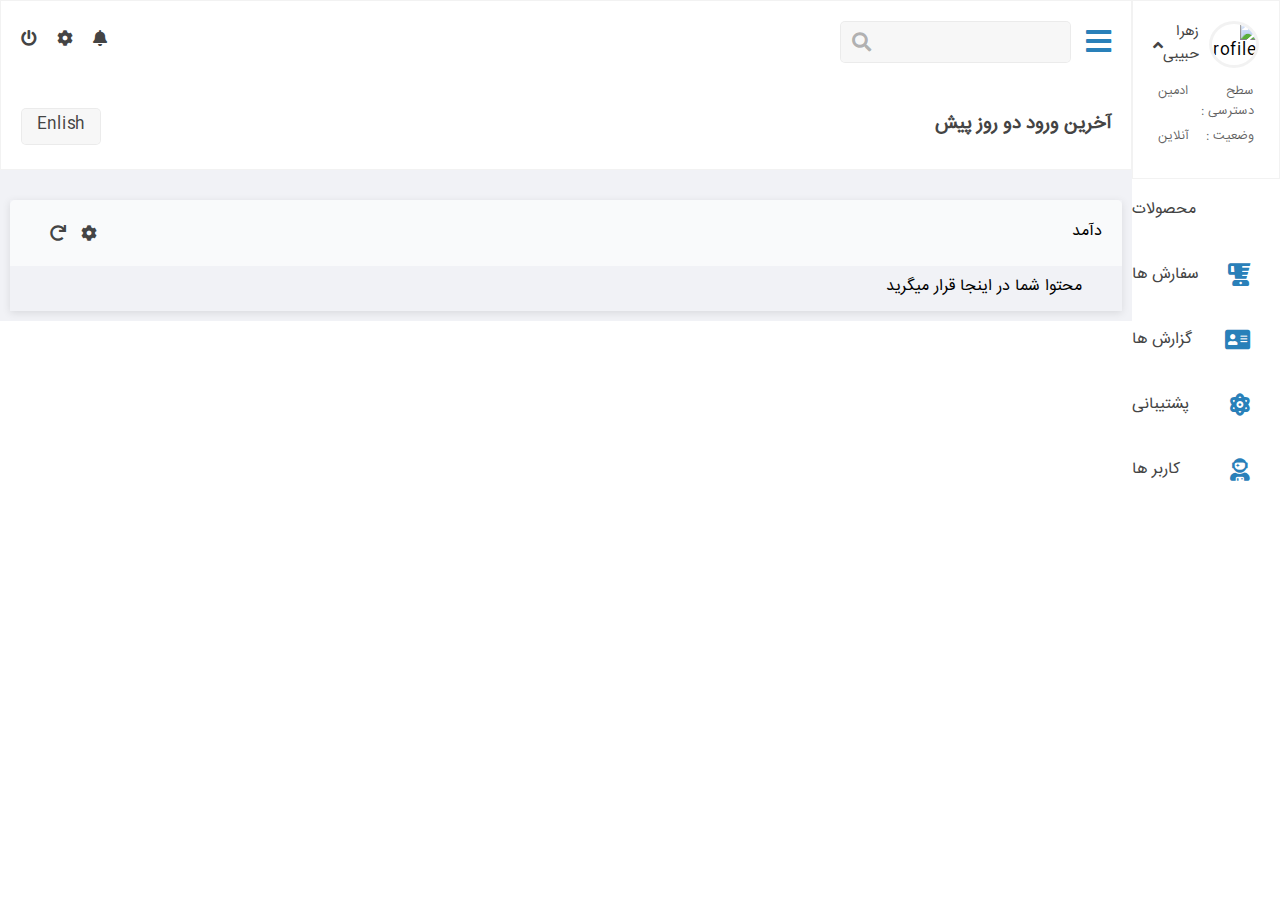
==== commit 642745fd: "added the active calss in nav bar" ====
--- a/Index.html
+++ b/Index.html
@@ -36,28 +36,28 @@
               </div>
             </div>
           </div>
-          <div class="menu-btns">
-            <a class="item" href="">
+          <nav class="menu-btns" id="menu-btns">
+            <a class="item">
               <i class="fas fa-product"></i>
               <span>محصولات</span>
             </a>
-            <a class="item item-active" href="">
+            <a class="item" >
               <i class="fas fa-blender"></i>
               <span>سفارش ها</span>
             </a>
-            <a class="item" href="">
+            <a class="item" >
               <i class="fas fa-address-card"></i>
               <span>گزارش ها</span>
             </a>
-            <a class="item" href="">
+            <a class="item" >
               <i class="fas fa-atom"></i>
               <span>پشتیبانی</span>
             </a>
-            <a class="item" href="">
+            <a class="item">
               <i class="fas fa-user-astronaut"></i>
               <span>کاربر ها</span>
             </a>
-          </div>
+          </nav>
         </section>
       </div>
       <!-- End of Right SideBar  -->
@@ -91,7 +91,7 @@
           <!-- Start The HOlder SEction
            -->
           <div class="holder">
-             <div class="row">
+            <!-- <div class="row">
               <div class="col-lg-3 col-md-3 col-sm-6 col-xs-12 ">
                 <div class="mini-card-report">
                   <div class="right">
@@ -136,12 +136,12 @@
                   </div>
                 </div>
               </div>
-            </div>
+            </div> -->
             <!-- 
               End of Holder Section
              -->
-             <div class="revenue-box">
-              <div class="head">
+              <div class="revenue-box">
+             <div class="head">
                 <div class="right">
                   دآمد
                 </div>
@@ -149,7 +149,7 @@
                   <i class="fas fa-cog"></i>
                   <i class="fas fa-redo"></i>
                 </div>
-              </div> 
+              </div>  
               <!-- start revenu-box  -->
              <div class="revenu-box">
                 <div class="contant">
@@ -158,7 +158,7 @@
 
                   </div>
                 </div>
-              </div> 
+              </div>  
               <!-- end revenu-box -->
             </div>
           </div>
--- a/css/panel.css
+++ b/css/panel.css
@@ -13,14 +13,20 @@
   --color-text-header-2: #2980b9;
   --color-text-paragraph: #666;
 }
-.panel {
+
+
+ @media (min-width: 600px) {
+  .panel {
   display: grid;
-  grid-template-columns: 2fr 11fr;
-}
-
-.panel-min {
+
+  grid-template-columns: 1fr 11fr;
+  }
+
+  .panel-min {
   display: grid;
-  grid-template-columns: 1fr 13fr;
+    
+    grid-template-columns: 1fr 13fr;
+  } 
 }
 
 .menu {
@@ -79,10 +85,11 @@
   font-size: 1.2em;
   color: var(--color-icon-3);
 }
-
-.main-box header nav .left {
-}
-
+.main-box header nav .left{
+  display: flex;
+  justify-content: space-around;
+
+}
 .main-box header nav .left a {
   margin-right: 20px;
   color: var(--color-icon-2);
@@ -136,13 +143,14 @@
   display: flex;
   justify-content: center;
   align-items: center;
+  margin-bottom: 10px;
 }
 
 .mini-card-report .right {
   background-color: var(--color-bg-4);
   border-bottom-right-radius: 5px;
   border-top-right-radius: 5px;
-  padding: 25px 15px;
+  padding: 20px 15px;
 }
 
 .mini-card-report .right i {
@@ -151,7 +159,7 @@
 
 .mini-card-report .left {
   background-color: var(--color-bg-1);
-  padding: 12px 50px;
+  padding: 7px 50px;
   border-bottom-left-radius: 5px;
   border-top-left-radius: 5px;
   display: flex;
@@ -265,7 +273,7 @@
 
 .menu-btns .item {
   display: flex;
-  justify-content: flex-start;
+  justify-content: space-between;
   padding: 20px 30px 20px 0px;
 }
 
@@ -285,13 +293,20 @@
 
 .menu-btns .item-active {
   background-color: var(--color-bg-2);
+  /* font-size: xx-large; */
+
 }
 
 .menu-btns .item-active span {
   color: var(--color-text-header-2);
-}
-/* div .col-lg-3 .col-md-4 .col-sm-6 .col-xs-12{
-  padding:20px 0px !important;
-  margin:20px 10px !important
-
-} */
+
+}
+
+/* Responsive sections */
+
+@media (max-width: 600px) {
+
+  .panel { grid-template-columns: repeat(2, 1fr); }
+
+}
+  
